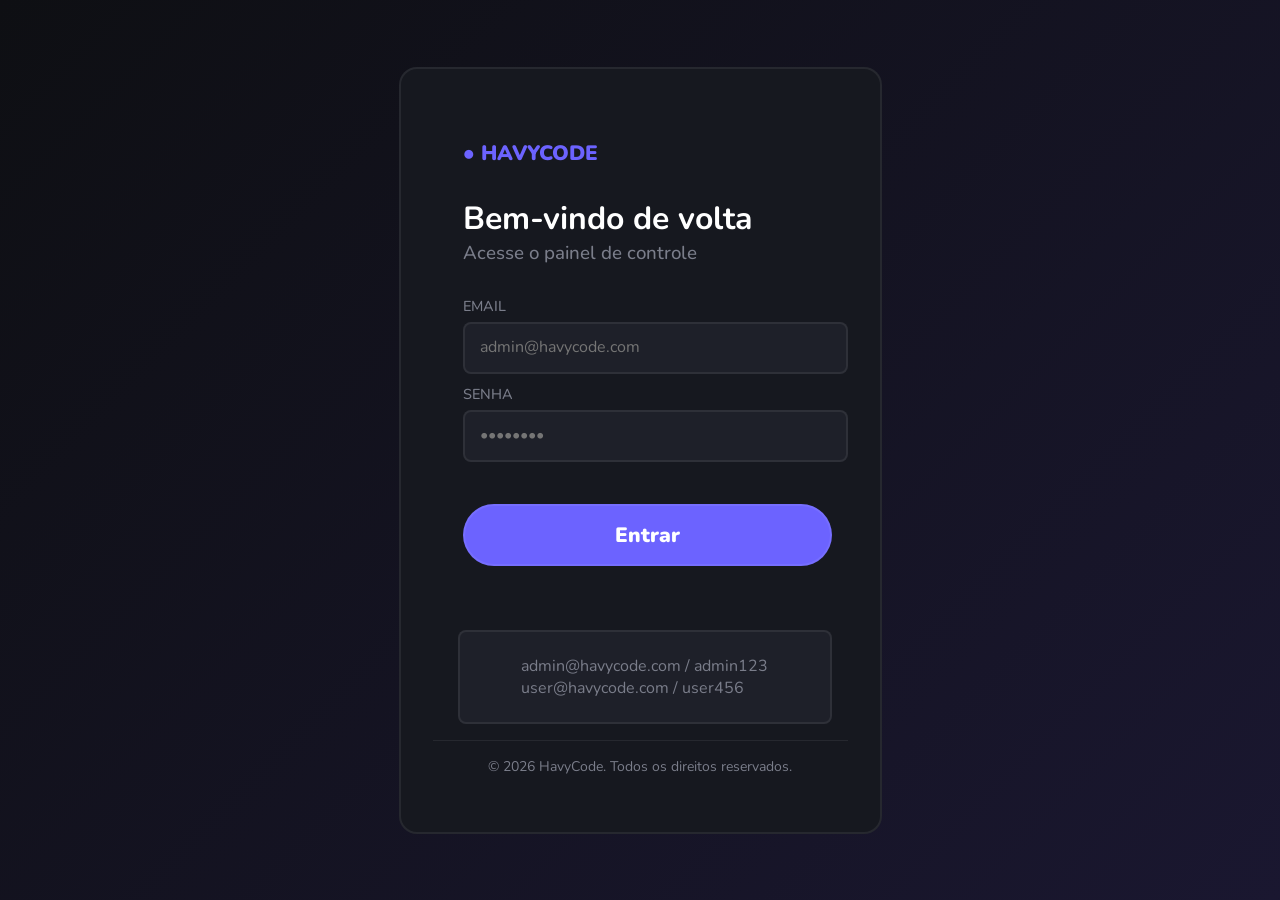
==== index.html @ 48a914e8 "feat: adicionando pagina de login" ====
<!doctype html>
<html lang="pt-br">
  <head>
    <meta charset="UTF-8" />
    <meta name="viewport" content="width=device-width, initial-scale=1.0" />
    <link rel="stylesheet" href="style.css" />
    <link rel="preconnect" href="https://fonts.googleapis.com" />
    <link rel="preconnect" href="https://fonts.gstatic.com" crossorigin />
    <link
      href="https://fonts.googleapis.com/css2?family=Nunito:ital,wght@0,200..1000;1,200..1000&display=swap"
      rel="stylesheet"
    />
    <title>LOGIN-HAVYCODE</title>
  </head>
  <body>
    <section class="card-login">
      <div class="login">
        <div class="logo"><span class="destaque">● HAVYCODE</span></div>

        <h1 id="bemvindo">Bem-vindo de volta</h1>
        <h3 id="subtitulo">Acesse o painel de controle</h3>

        <div>
          <label for="email">EMAIL</label>
          <input
            type="email"
            id="email"
            name="email"
            placeholder="admin@havycode.com"
          />
        </div>

        <div>
          <label for="senha">SENHA</label>
          <input type="password" name="senha" placeholder="••••••••" />
        </div>

        <button class="btn-entrar" onclick="handleLogin()">Entrar</button>

        <div class="dados-login">
          <p id="dados-fic">
            admin@havycode.com / admin123 <br />
            user@havycode.com / user456
          </p>
        </div>
      </div>

      <footer>
        <p>© 2026 HavyCode. Todos os direitos reservados.</p>
      </footer>
    </section>
  </body>
</html>
---- style.css ----
* {
  font-family: "Nunito", sans-serif;
  padding: 0;
  margin: 0;
}

body {
  background: linear-gradient(135deg, #0e0f13 0%, #1a1730 100%);
  display: flex;
  align-items: center;
  justify-content: center;
  min-height: 100vh;
}

.card-login {
  background: #16181f;
  min-height: 60vh;
  min-width: 45vh;
  border: 2px solid rgba(255, 255, 255, 0.07);
  border-radius: 18px;
  padding: 2.5rem 2rem;
}

.destaque {
  color: #6c63ff;
  font-weight: 900;
  font-size: 1.3rem;
}

.logo {
  margin-top: 30px;
  margin-bottom: 20px;
  margin-left: 30px;
}

#bemvindo {
  color: #fff;
  font-size: 32px;
  font-weight: 700;
}

#subtitulo {
  color: #7a7d8a;
  font-weight: 500;
  margin-left: 30px;
  padding-bottom: 30px;
}

#bemvindo {
  margin-top: 30px;
  margin-left: 30px;
}

label {
  display: block;
  margin-bottom: 6px;
  margin-left: 30px;
  color: #7a7d8a;
  font-weight: 500;
  font-size: 0.9rem;
}

input {
  margin-bottom: 10px;
  margin-left: 30px;
  padding: 15px;
  padding-right: 12rem;
  background: #1e2029;
  border: 2px solid rgba(255, 255, 255, 0.07);
  border-radius: 8px;
  color: #7a7d8a;
}

input::placeholder {
  font-size: 1rem;
}

button {
  width: 89%;
  padding: 15px;
  margin-left: 30px;
  background: #6c63ff;
  border: 2px solid rgba(255, 255, 255, 0.07);
  border-radius: 40px;
  color: #fff;
  font-size: 14px;
  font-weight: 900;
  cursor: pointer;
  margin-top: 2rem;
  font-size: 1.3rem;
}

button {
  transition: transform 0.5s ease;
}

button:hover {
  transform: translateY(-1px);
}

.dados-login {
  display: flex;
  align-items: center;
  justify-content: center;
  background: #1e2029;
  border: 2px solid rgba(255, 255, 255, 0.07);
  border-radius: 8px;
  margin-top: 4rem;
  padding: 23px;
  margin: 4rem 1rem 1rem 1.6rem;
}
#dados-fic {
  color: #7a7d8a;
}

footer {
  text-align: center;
  padding: 1rem;
  font-size: 14px;
  color: #7a7d8a;
  border-top: 1px solid rgba(255, 255, 255, 0.07);
  margin-top: auto;
}
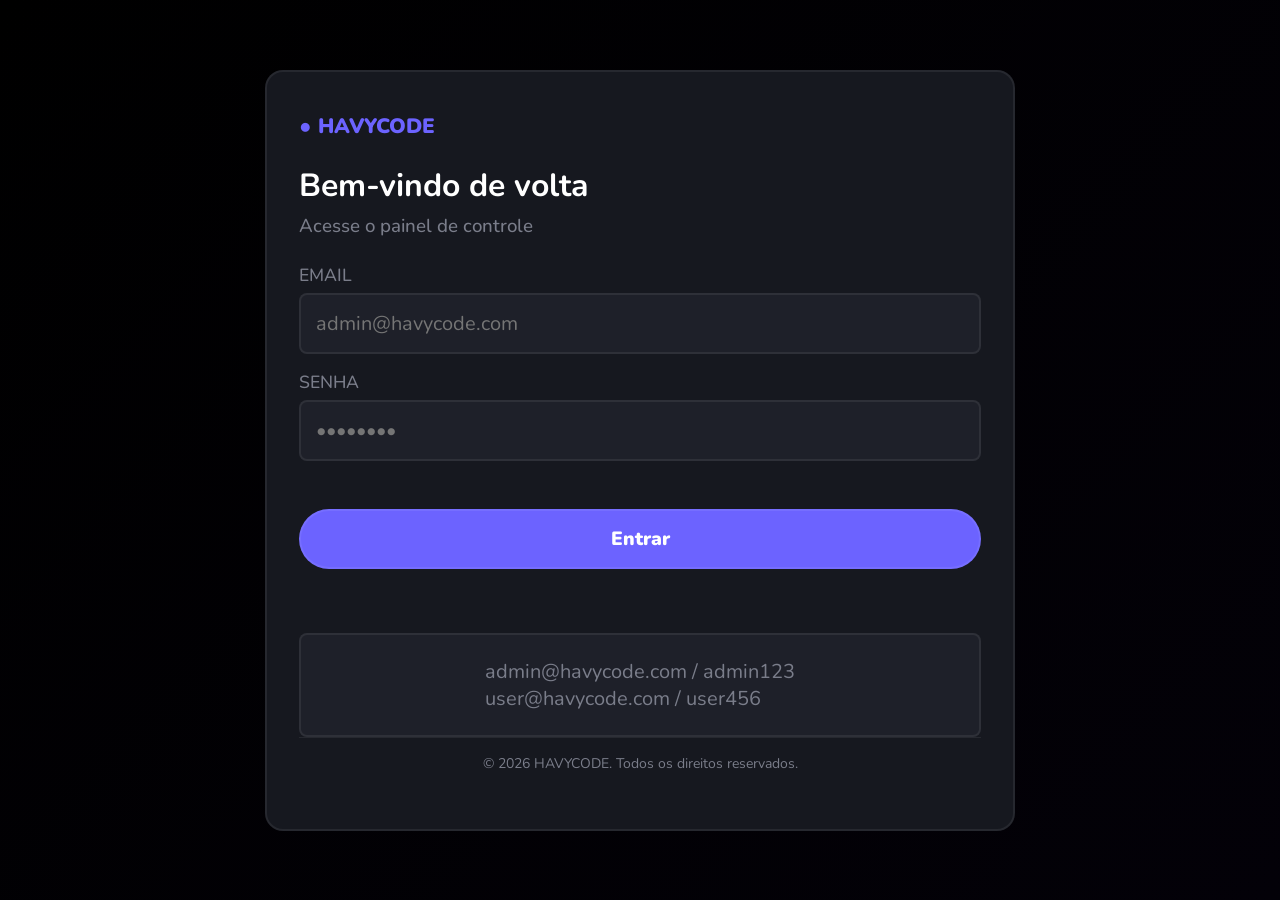
==== commit 4b23e9e9: "Arrumando responsividade e espaçamento" ====
--- a/index.html
+++ b/index.html
@@ -22,16 +22,11 @@
 
         <div>
           <label for="email">EMAIL</label>
-          <input
-            type="email"
-            id="email"
-            name="email"
-            placeholder="admin@havycode.com"
-          />
+          <input type="email" id="email" name="email" placeholder="admin@havycode.com"/>
         </div>
 
         <div>
-          <label for="senha">SENHA</label>
+          <label for="senha" id="senha">SENHA</label>
           <input type="password" name="senha" placeholder="••••••••" />
         </div>
 
@@ -46,7 +41,7 @@
       </div>
 
       <footer>
-        <p>© 2026 HavyCode. Todos os direitos reservados.</p>
+        <p>© 2026 HAVYCODE. Todos os direitos reservados.</p>
       </footer>
     </section>
   </body>
--- a/style.css
+++ b/style.css
@@ -2,23 +2,50 @@
   font-family: "Nunito", sans-serif;
   padding: 0;
   margin: 0;
+  box-sizing: border-box;
 }
 
 body {
-  background: linear-gradient(135deg, #0e0f13 0%, #1a1730 100%);
+  background: linear-gradient(
+    135deg,
+    #000000,
+    #030108,
+    #0e0222,
+    #030108,
+    #000000
+  );
+
+  background-size: 400% 400%;
+  animation: moverFundo 20s ease infinite;
   display: flex;
   align-items: center;
   justify-content: center;
   min-height: 100vh;
+  margin: 0;
+  padding: 2rem 0;
+}
+
+@keyframes moverFundo {
+  0% {
+    background-position: 0% 50%;
+  }
+  50% {
+    background-position: 100% 50%;
+  }
+  100% {
+    background-position: 0% 50%;
+  }
 }
 
 .card-login {
   background: #16181f;
-  min-height: 60vh;
-  min-width: 45vh;
+  width: 100%;
+  max-width: 750px;
   border: 2px solid rgba(255, 255, 255, 0.07);
   border-radius: 18px;
   padding: 2.5rem 2rem;
+  display: flex;
+  flex-direction: column;
 }
 
 .destaque {
@@ -28,77 +55,68 @@
 }
 
 .logo {
-  margin-top: 30px;
-  margin-bottom: 20px;
-  margin-left: 30px;
+  margin-bottom: 1.5rem;
 }
 
 #bemvindo {
   color: #fff;
   font-size: 32px;
   font-weight: 700;
+  margin-bottom: 6px;
 }
 
 #subtitulo {
   color: #7a7d8a;
   font-weight: 500;
-  margin-left: 30px;
-  padding-bottom: 30px;
-}
-
-#bemvindo {
-  margin-top: 30px;
-  margin-left: 30px;
+  padding-bottom: 1.5rem;
 }
 
 label {
   display: block;
   margin-bottom: 6px;
-  margin-left: 30px;
   color: #7a7d8a;
   font-weight: 500;
-  font-size: 0.9rem;
+  font-size: 1.1rem;
 }
 
 input {
-  margin-bottom: 10px;
-  margin-left: 30px;
+  width: 100%;
+  padding: 12px 14px;
+  margin-bottom: 1rem;
   padding: 15px;
-  padding-right: 12rem;
   background: #1e2029;
   border: 2px solid rgba(255, 255, 255, 0.07);
   border-radius: 8px;
-  color: #7a7d8a;
+  color: #d4d7df;
+  overflow: visible;
+  text-overflow: ellipsis;
+  font-size: 20px;
 }
 
 input::placeholder {
-  font-size: 1rem;
+  font-size: 20px;
 }
 
 button {
-  width: 89%;
+  width: 100%;
   padding: 15px;
-  margin-left: 30px;
   background: #6c63ff;
   border: 2px solid rgba(255, 255, 255, 0.07);
   border-radius: 40px;
   color: #fff;
-  font-size: 14px;
+  font-size: 1.2rem;
   font-weight: 900;
   cursor: pointer;
   margin-top: 2rem;
-  font-size: 1.3rem;
-}
-
-button {
   transition: transform 0.5s ease;
 }
 
 button:hover {
-  transform: translateY(-1px);
+  transform: translateY(-5px);
 }
 
 .dados-login {
+  width: 100%;
   display: flex;
   align-items: center;
   justify-content: center;
@@ -107,10 +125,10 @@
   border-radius: 8px;
   margin-top: 4rem;
   padding: 23px;
-  margin: 4rem 1rem 1rem 1.6rem;
 }
 #dados-fic {
   color: #7a7d8a;
+  font-size: 20px;
 }
 
 footer {
@@ -121,3 +139,25 @@
   border-top: 1px solid rgba(255, 255, 255, 0.07);
   margin-top: auto;
 }
+
+
+
+@media (max-width: 720px){
+    .card-login{
+        width: 90%;
+        max-width: 500px;
+    }
+    input, input::placeholder, #dados-fic {
+    font-size: 16px; 
+  }
+  #bemvindo{
+    font-size: 25px;
+  }
+  label{
+    font-size: 15px;
+  }
+  button{
+    
+  }
+    
+}
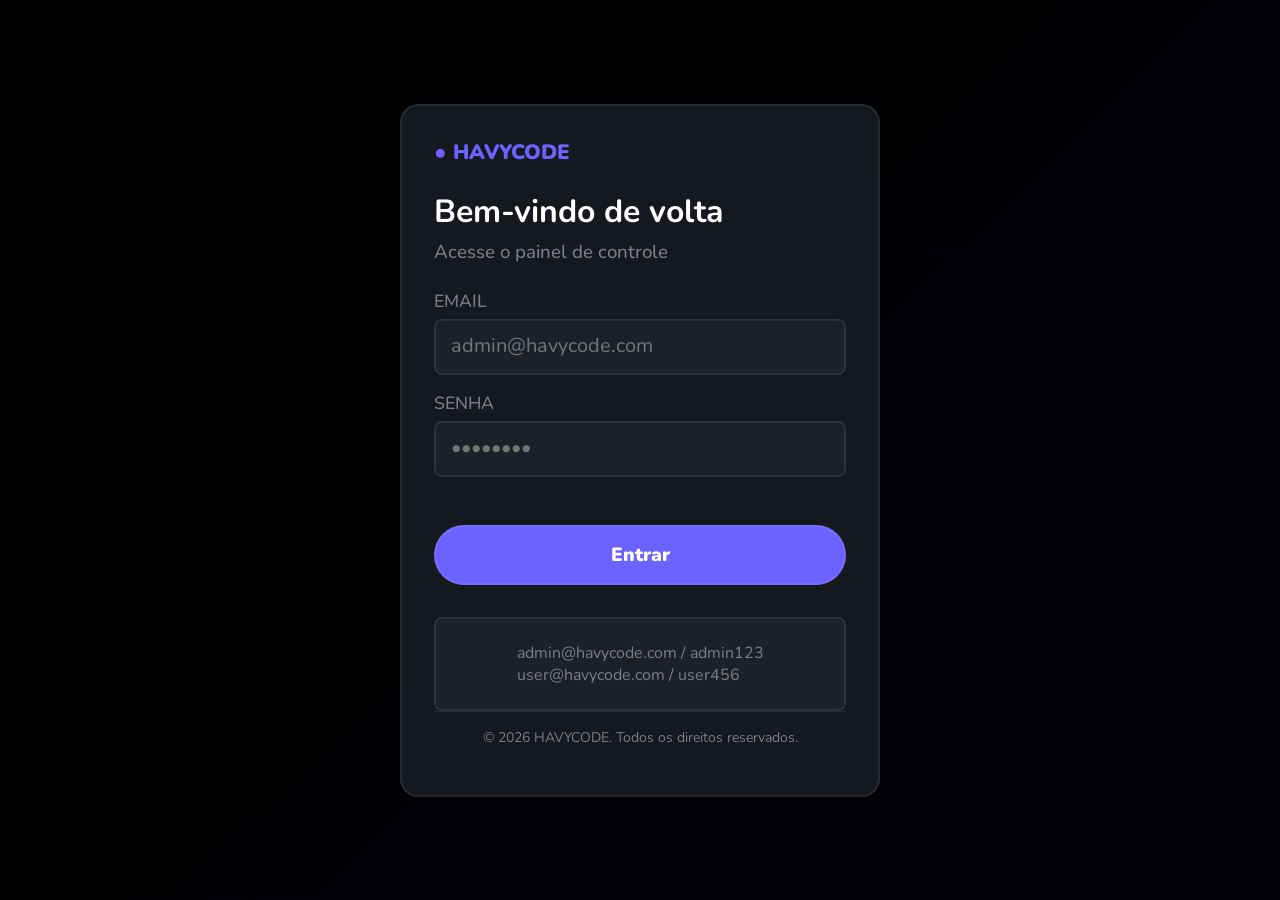
==== commit 93c9cd75: "feat: adicionar funcionalidade de login com validação e localStorage" ====
--- a/index.html
+++ b/index.html
@@ -26,11 +26,12 @@
         </div>
 
         <div>
-          <label for="senha" id="senha">SENHA</label>
-          <input type="password" name="senha" placeholder="••••••••" />
+          <label for="senha">SENHA</label>
+          <input type="password" name="senha" id="senha" placeholder="••••••••" />
         </div>
 
-        <button class="btn-entrar" onclick="handleLogin()">Entrar</button>
+        <button class="btn-entrar" onclick="handleLogin()" id="entrar">Entrar</button>
+        <p id="mensagem"></p>
 
         <div class="dados-login">
           <p id="dados-fic">
@@ -44,5 +45,6 @@
         <p>© 2026 HAVYCODE. Todos os direitos reservados.</p>
       </footer>
     </section>
+    <script src="app.js"></script>
   </body>
 </html>
--- a/style.css
+++ b/style.css
@@ -14,7 +14,6 @@
     #030108,
     #000000
   );
-
   background-size: 400% 400%;
   animation: moverFundo 20s ease infinite;
   display: flex;
@@ -40,10 +39,10 @@
 .card-login {
   background: #16181f;
   width: 100%;
-  max-width: 750px;
-  border: 2px solid rgba(255, 255, 255, 0.07);
-  border-radius: 18px;
-  padding: 2.5rem 2rem;
+  max-width: 30rem;
+  border: 0.125rem solid rgba(255, 255, 255, 0.07);
+  border-radius: 1.125rem;
+  padding: 2rem;
   display: flex;
   flex-direction: column;
 }
@@ -60,9 +59,9 @@
 
 #bemvindo {
   color: #fff;
-  font-size: 32px;
+  font-size: 2rem;
   font-weight: 700;
-  margin-bottom: 6px;
+  margin-bottom: 0.375rem;
 }
 
 #subtitulo {
@@ -73,7 +72,7 @@
 
 label {
   display: block;
-  margin-bottom: 6px;
+  margin-bottom: 0.375rem;
   color: #7a7d8a;
   font-weight: 500;
   font-size: 1.1rem;
@@ -81,28 +80,27 @@
 
 input {
   width: 100%;
-  padding: 12px 14px;
+  padding: 0.9375rem;
   margin-bottom: 1rem;
-  padding: 15px;
   background: #1e2029;
-  border: 2px solid rgba(255, 255, 255, 0.07);
-  border-radius: 8px;
+  border: 0.125rem solid rgba(255, 255, 255, 0.07);
+  border-radius: 0.5rem;
   color: #d4d7df;
   overflow: visible;
   text-overflow: ellipsis;
-  font-size: 20px;
+  font-size: 1rem;
 }
 
 input::placeholder {
-  font-size: 20px;
+  font-size: 1.25rem;
 }
 
 button {
   width: 100%;
-  padding: 15px;
+  padding: 0.9375rem;
   background: #6c63ff;
-  border: 2px solid rgba(255, 255, 255, 0.07);
-  border-radius: 40px;
+  border: 0.125rem solid rgba(255, 255, 255, 0.07);
+  border-radius: 2.5rem;
   color: #fff;
   font-size: 1.2rem;
   font-weight: 900;
@@ -112,7 +110,7 @@
 }
 
 button:hover {
-  transform: translateY(-5px);
+  transform: translateY(-0.3125rem);
 }
 
 .dados-login {
@@ -121,43 +119,52 @@
   align-items: center;
   justify-content: center;
   background: #1e2029;
-  border: 2px solid rgba(255, 255, 255, 0.07);
-  border-radius: 8px;
-  margin-top: 4rem;
-  padding: 23px;
+  border: 0.125rem solid rgba(255, 255, 255, 0.07);
+  border-radius: 0.5rem;
+  margin-top: 2rem;
+  padding: 1.4375rem;
 }
+
 #dados-fic {
   color: #7a7d8a;
-  font-size: 20px;
+  font-size: 1rem;
 }
 
 footer {
   text-align: center;
   padding: 1rem;
-  font-size: 14px;
+  font-size: 0.875rem;
   color: #7a7d8a;
-  border-top: 1px solid rgba(255, 255, 255, 0.07);
+  border-top: 0.0625rem solid rgba(255, 255, 255, 0.07);
   margin-top: auto;
+}
+
+#mensagem {
+    margin-top: 15px;
+    font-size: 20px; 
 }
 
 
 
-@media (max-width: 720px){
-    .card-login{
-        width: 90%;
-        max-width: 500px;
-    }
-    input, input::placeholder, #dados-fic {
-    font-size: 16px; 
+@media (max-width: 45rem) {
+  .card-login {
+    width: 90%;
+    max-width: 31.25rem;
   }
-  #bemvindo{
-    font-size: 25px;
+  input,
+  input::placeholder,
+  #dados-fic {
+    font-size: 1rem;
   }
-  label{
-    font-size: 15px;
+  #bemvindo {
+    font-size: 1.5625rem;
   }
-  button{
-    
+  label {
+    font-size: 0.9375rem;
   }
-    
-}
+
+  #mensagem{
+    font-size: 1rem;
+  }
+  
+}
